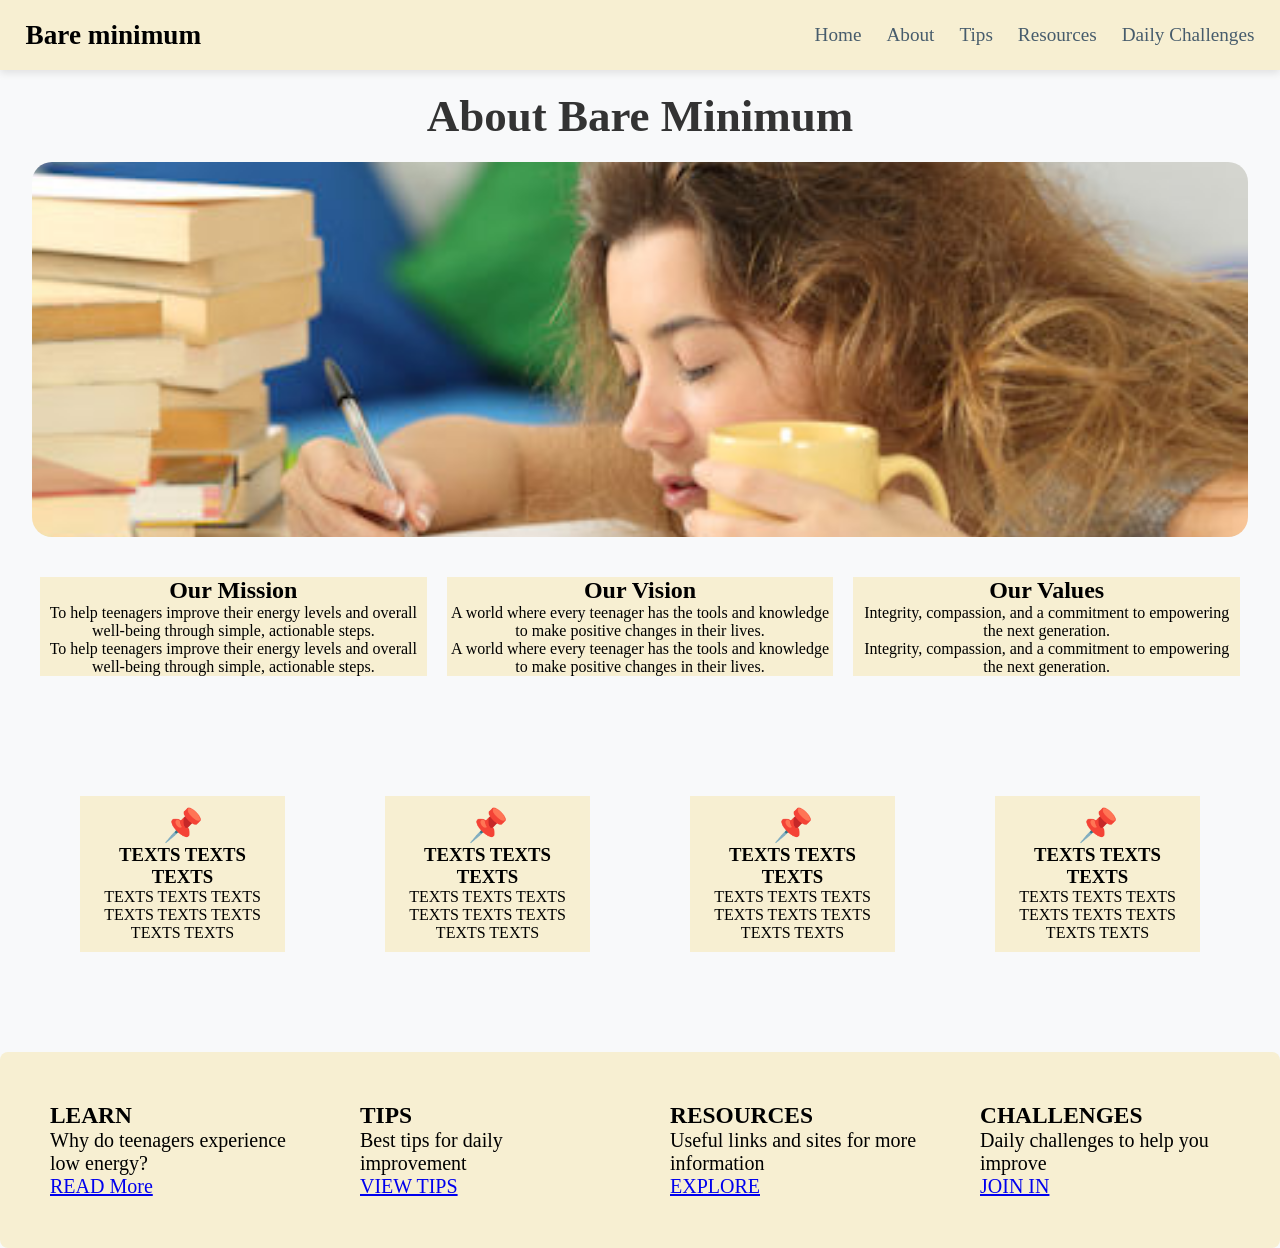
==== about.html @ 58ec4aa5 "added icons for little boxes" ====
<!DOCTYPE html>
<html lang="en">
<head>
    <meta charset="UTF-8">
    <meta name="viewport" content="width=device-width, initial-scale=1.0">
    <title>Bare minimum</title>

    <link rel="stylesheet" href="style.css">
</head>

<body>

  <!-- Navigation bar -->
<nav>

<ul>
        <h1> Bare minimum</h1>
    
        

        <li><a href="index.html">Home</a></li>
        <li><a href="about.html">About</a></li>
        <li><a href="tips.html">Tips</a></li>
        <li><a href="#">Resources</a></li>
        <li><a href="#">Daily Challenges</a></li>
    </ul>
</nav>

<!-- About content -->

<!-- About heading  -->

<div class="about-title">
    <h1>About Bare Minimum</h1>
</div>

<!-- Big image -->

<div class="about-image">
    <img src="images/is-your-teen-too-tired_201909052153521347.jpg" alt="About Bare Minimum">

</div>

<!-- Three information boxes -->

<div class="about-info">

    <div class="info-box">

        <h2>Our Mission</h2>
        <p>To help teenagers improve their energy levels and overall well-being through simple, actionable steps.</p>
        <p>To help teenagers improve their energy levels and overall well-being through simple, actionable steps.</p>
    </div>

    <div class="info-box">
        <h2>Our Vision</h2>
        <p>A world where every teenager has the tools and knowledge to make positive changes in their lives.</p>
        <p>A world where every teenager has the tools and knowledge to make positive changes in their lives.</p>
    </div>

    <div class="info-box">
        <h2>Our Values</h2>
        <p>Integrity, compassion, and a commitment to empowering the next generation.</p>
        <p>Integrity, compassion, and a commitment to empowering the next generation.</p>
    </div>

</div>

<!-- Four smaller boxes -->
 
<div class="about-features">

<div class="feature-box">

<h1>📌</h1>
<h3> TEXTS TEXTS TEXTS</h3>
<p>TEXTS TEXTS TEXTS TEXTS TEXTS TEXTS TEXTS TEXTS </p> 

</div>

<div class="feature-box">

<h1>📌</h1>
<h3> TEXTS TEXTS TEXTS</h3>
<p>TEXTS TEXTS TEXTS TEXTS TEXTS TEXTS TEXTS TEXTS </p>

</div>

<div class="feature-box">

<h1>📌</h1>
<h3> TEXTS TEXTS TEXTS</h3>
<p>TEXTS TEXTS TEXTS TEXTS TEXTS TEXTS TEXTS TEXTS </p>

</div>

<div class="feature-box">

<h1>📌</h1>
<h3> TEXTS TEXTS TEXTS</h3>
<p>TEXTS TEXTS TEXTS TEXTS TEXTS TEXTS TEXTS TEXTS </p>

</div>

</div>


<!-- Footer -->

 <footer>
    <div class="footer">

        <div> 
        <h3> LEARN </h3>
        <p> Why do teenagers experience low energy?</p>
        <A HREF="about.html">READ More</A>
        </div>
         
        <div> 
        <h3> TIPS </h3>
        <p> Best tips for daily improvement</p>
        <A HREF="tips.html">VIEW TIPS</A>
        </div>

        <div> 
        <h3> RESOURCES </h3>
        <p> Useful links and sites for more information </p>
        <A HREF="#">EXPLORE</A>
        </div>

        <div> 
        <h3>CHALLENGES </h3>
        <p> Daily challenges to help you improve</p>
        <A HREF="#">JOIN IN</A>
        </div>

    </div>

</footer>

</body>
---- style.css ----
/* Reset */
*{
    margin: 0;
    padding: 0;
    box-sizing: border-box;
}

/* Body */
body{
    font-family: "Times New Roman", Times, serif;
    background-color: #F8F9FA;
}

/* Navigation Bar */
nav{
    background-color: #f7efd2 ;
    padding: 0 2%;
    box-shadow: 0 3px 8px rgba(0,0,0,0.1);
}

/* Navigation List */
nav ul{
    display: flex;
    align-items: center;
    list-style: none;
    height: 70px;
    margin: 0;
    padding 0;
}


/* Logo */
nav h1 {
    margin-right: auto;
    font-size: 1.7rem;
}

/* Links */
nav li {
    margin-left: 25px;
}


nav a{
    text-decoration: none;
    color: #475c6c;
    font-size: 1.2rem;
    font-weight: 500;
}

/* Hover Effect */
nav a:hover{
    background-color: rgb(255, 255, 255);
    color: #484e0f;
}

/* Interactable Design */
@media(max-width:768px){

    nav ul{
        flex-direction: column;
        height: auto;
        align-items: flex-start;
        padding: 20px 0;
    }

    nav li{
        width: 100%;
        margin: 8px 0;
    }

    nav li:first-child{
        margin-bottom: 15px;
    }

    nav a{
        display: block;
        width: 100%;
        padding: 12px 20px;
    }
}

/* MAIN CONTAINER */
.container {
    display: flex;
    gap: 10px;
    width: 90%;
}

/* LEFT SIDE */
.main-content {
    width: 70%;
    display: flex;
    flex-direction: column;
    gap: 10px;
}

/* BOX 1 AND BOX 2 */
.box1,
.box2 {
    display: flex;
    justify-content: flex-start;
    align-items: center;
    margin-bottom: 110px;
    padding: 30px;
    border-radius: 20px;
}

/* BOX 1 */
.box1 {
    background-color: #fff8eb;
}

/* BOX 2 */
.box2 {
    background-color: #fff8eb;
}

/* TEXT INSIDE BOXES */
.box1 .text,
.box2 .text {
    width: 50%;
    font-size: 25px;
}

/* IMAGES */
.box1 img,
.box2 img {
    width: 37%;
    height: 250px;
    object-fit: cover;
    border-radius: 15px;
}

/* SIDEBAR */
.sidebar {
    width: 30%;
}

/* SIDEBAR BOXES */
.sidebox {
    padding: 30px;
    margin-bottom: 90px;
    border-radius: 20px;
    background-color: #e8e8ed;
}

/* SIDEBAR TEXT */
.sidebox h3 {
    font-size: 32px;
}

.sidebox p {
    font-size: 20px;
}


/* FOOTER */
.footer {
    display: flex;
    width: 100%;
    margin-top: 20px;
    padding: 20px;
    background-color: #f7efd2;
    border-radius: 8px;
    font-size: 20px;
}

.footer div {
    width: 25%;
    padding: 30px;
}

/* ABOUT PAGE */

/* ABOUT PAGE HEADING */

.about-title {
    font-weight: bold;
    text-align: center;
    padding: 20px;
}

.about-title h1 {
    font-size: 45px;
    color: #333;
}


/* ABOUT IMAGE */
.about-image {
    display: flex;
    justify-content: center;
    align-items: center;
}


.about-image img {
    width: 95%;
    display: flex;
    justify-content: flex-start;
    align-items: center;
    height: 375px;
    object-fit: cover;
    border-radius: 20px;  
}


/* ABOUT THREE BOXES */
.about-info {
    display: flex;
    justify-content: space-between;
    padding: 40px;
    gap: 20px;
}

.info-box {
    width: 33%;
    height: 350px
    padding: 20px;
    background-color: #f7efd2;
    text-align: center;

}

/* ABOUT FOUR BOXES */

.about-features {
    display: flex;
    justify-content: space-between;
    padding: 80px;
    gap: 100px;
}

.feature-box {
    width: 25%;
    padding: 10px;
    background-color: #f7efd2;
    text-align: center;
}
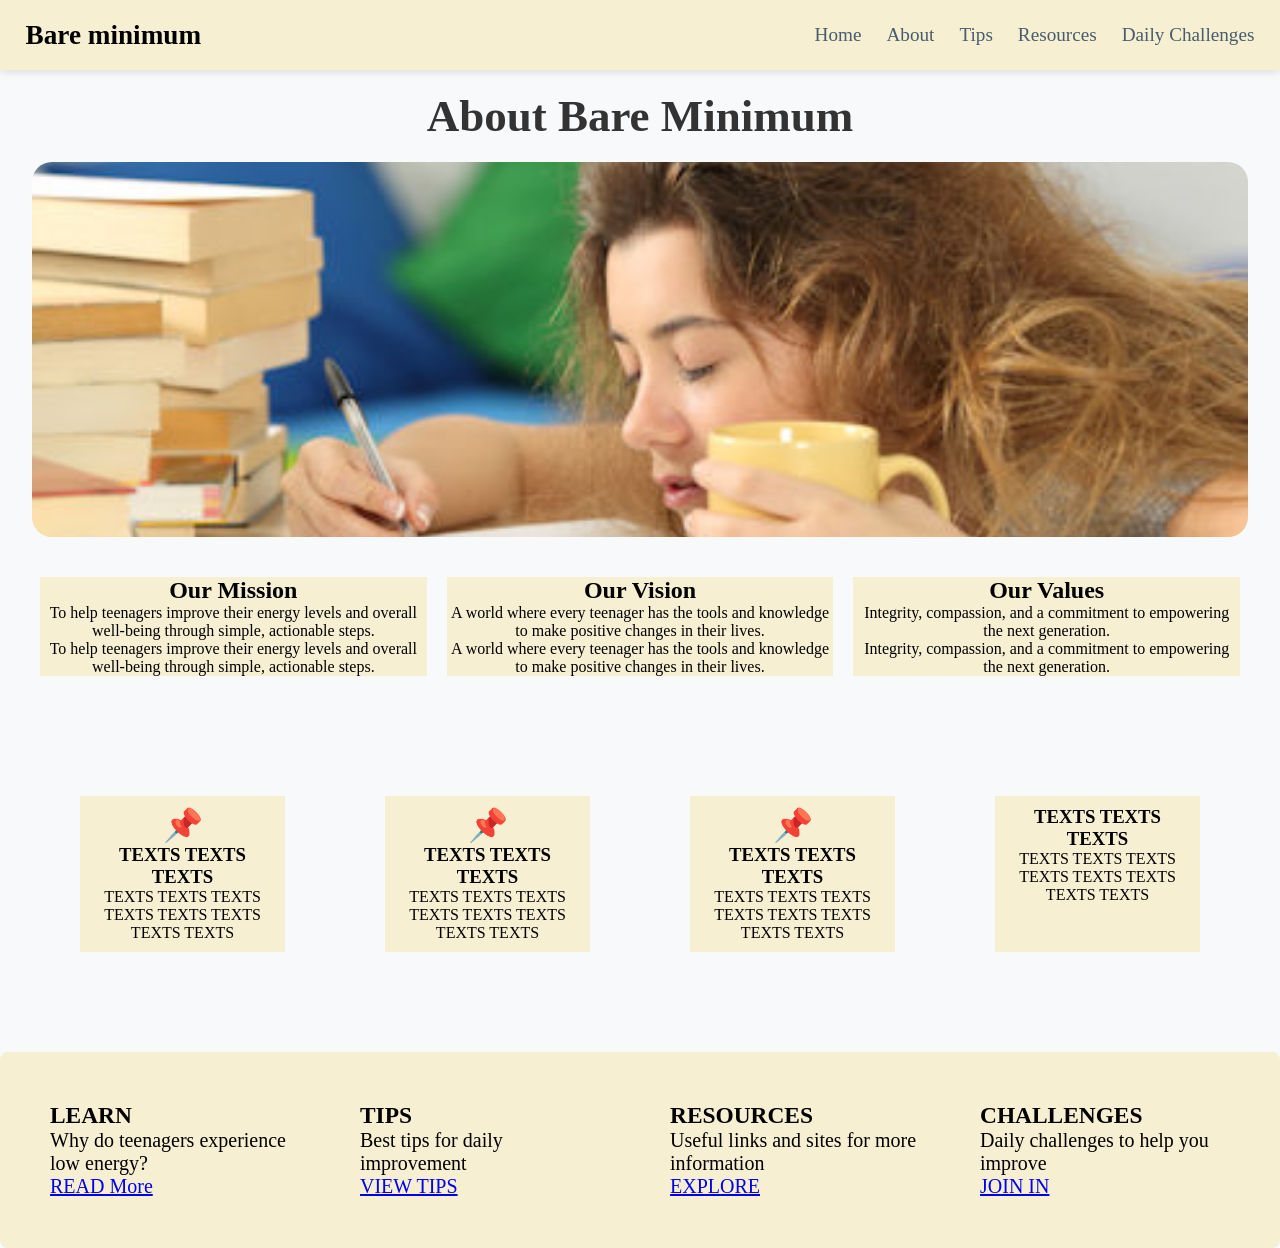
==== commit 4b9a619a: "added line" ====
--- a/about.html
+++ b/about.html
@@ -96,7 +96,7 @@
 
 <div class="feature-box">
 
-<h1>📌</h1>
+    
 <h3> TEXTS TEXTS TEXTS</h3>
 <p>TEXTS TEXTS TEXTS TEXTS TEXTS TEXTS TEXTS TEXTS </p>
 
--- a/style.css
+++ b/style.css
@@ -111,9 +111,33 @@
     background-color: #fff8eb;
 }
 
+/* LEARN MORE BUTTON */
+.learn-more {
+    display: inline-block;
+    padding: 10px 20px;
+    background-color: #eed7a1 ;
+    color: #000000;
+    text-decoration: underline;
+    border-radius: 5px;
+    margin-top: 10px;
+    font-size: 25px;
+}
+
 /* BOX 2 */
 .box2 {
     background-color: #fff8eb;
+}
+
+/* MORE BUTTON */
+.More-button {
+    display: inline-block;
+    padding: 10px 20px;
+    background-color: #eed7a1 ;
+    color: #000000;
+    text-decoration: underline;
+    border-radius: 5px;
+    margin-top: 10px;
+    font-size: 25px;
 }
 
 /* TEXT INSIDE BOXES */
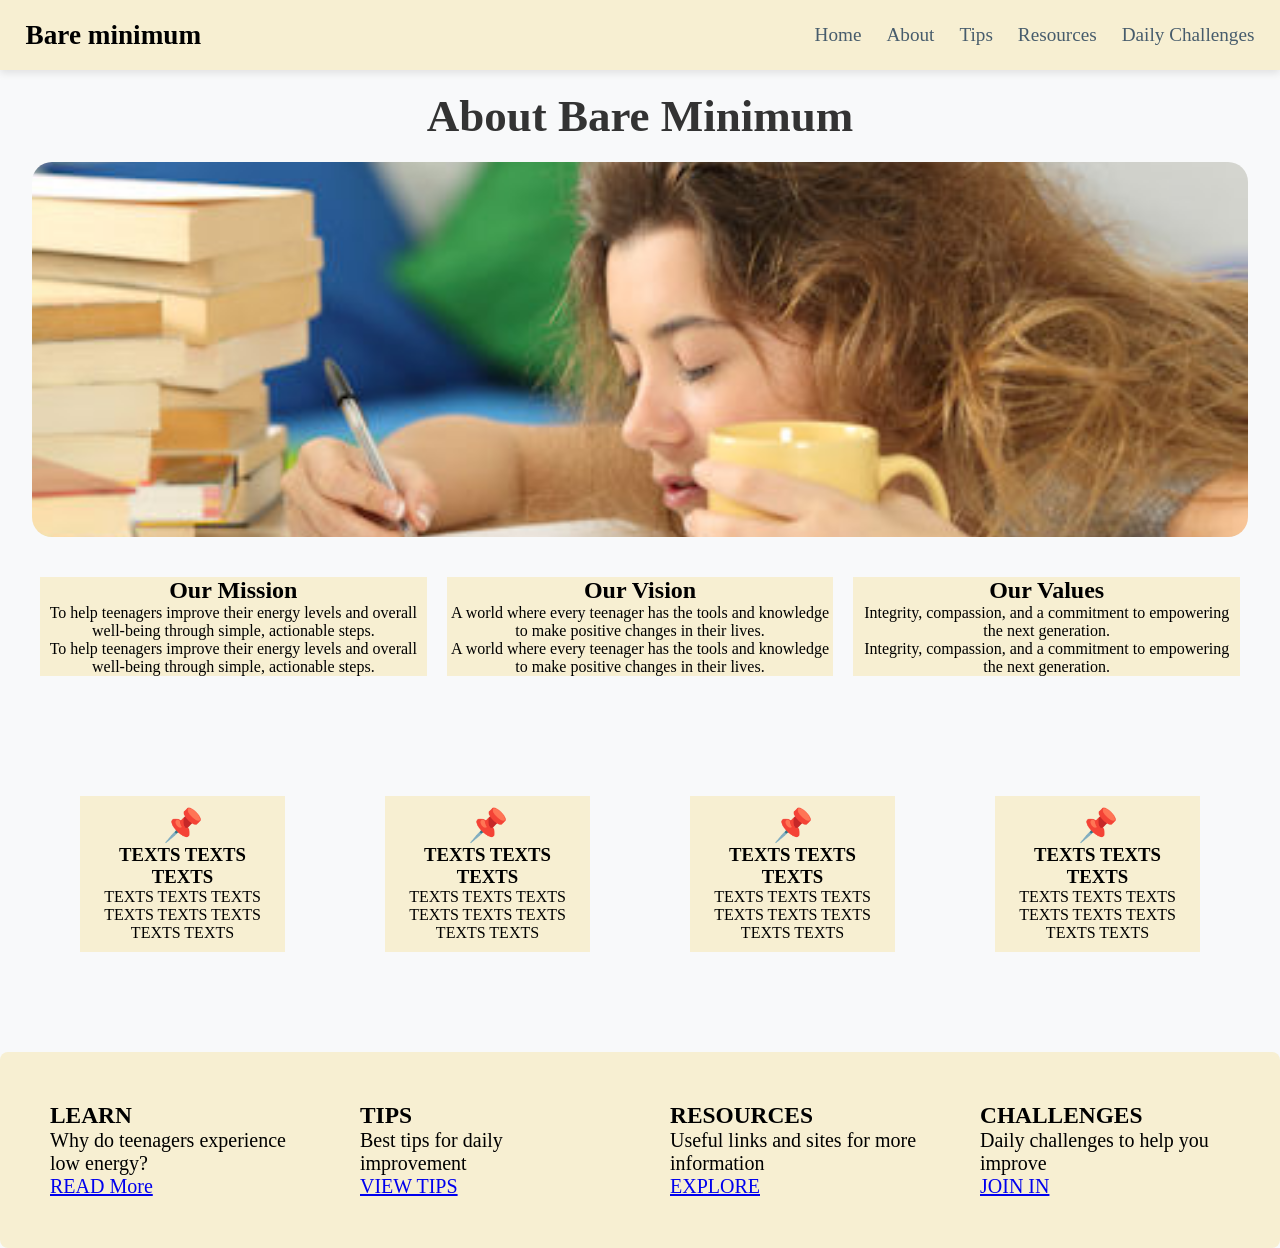
==== commit 34a5e866: "added icon" ====
--- a/about.html
+++ b/about.html
@@ -96,7 +96,7 @@
 
 <div class="feature-box">
 
-    
+<h1>📌</h1>
 <h3> TEXTS TEXTS TEXTS</h3>
 <p>TEXTS TEXTS TEXTS TEXTS TEXTS TEXTS TEXTS TEXTS </p>
 
--- a/style.css
+++ b/style.css
@@ -261,5 +261,4 @@
     padding: 10px;
     background-color: #f7efd2;
     text-align: center;
-}
-
+}
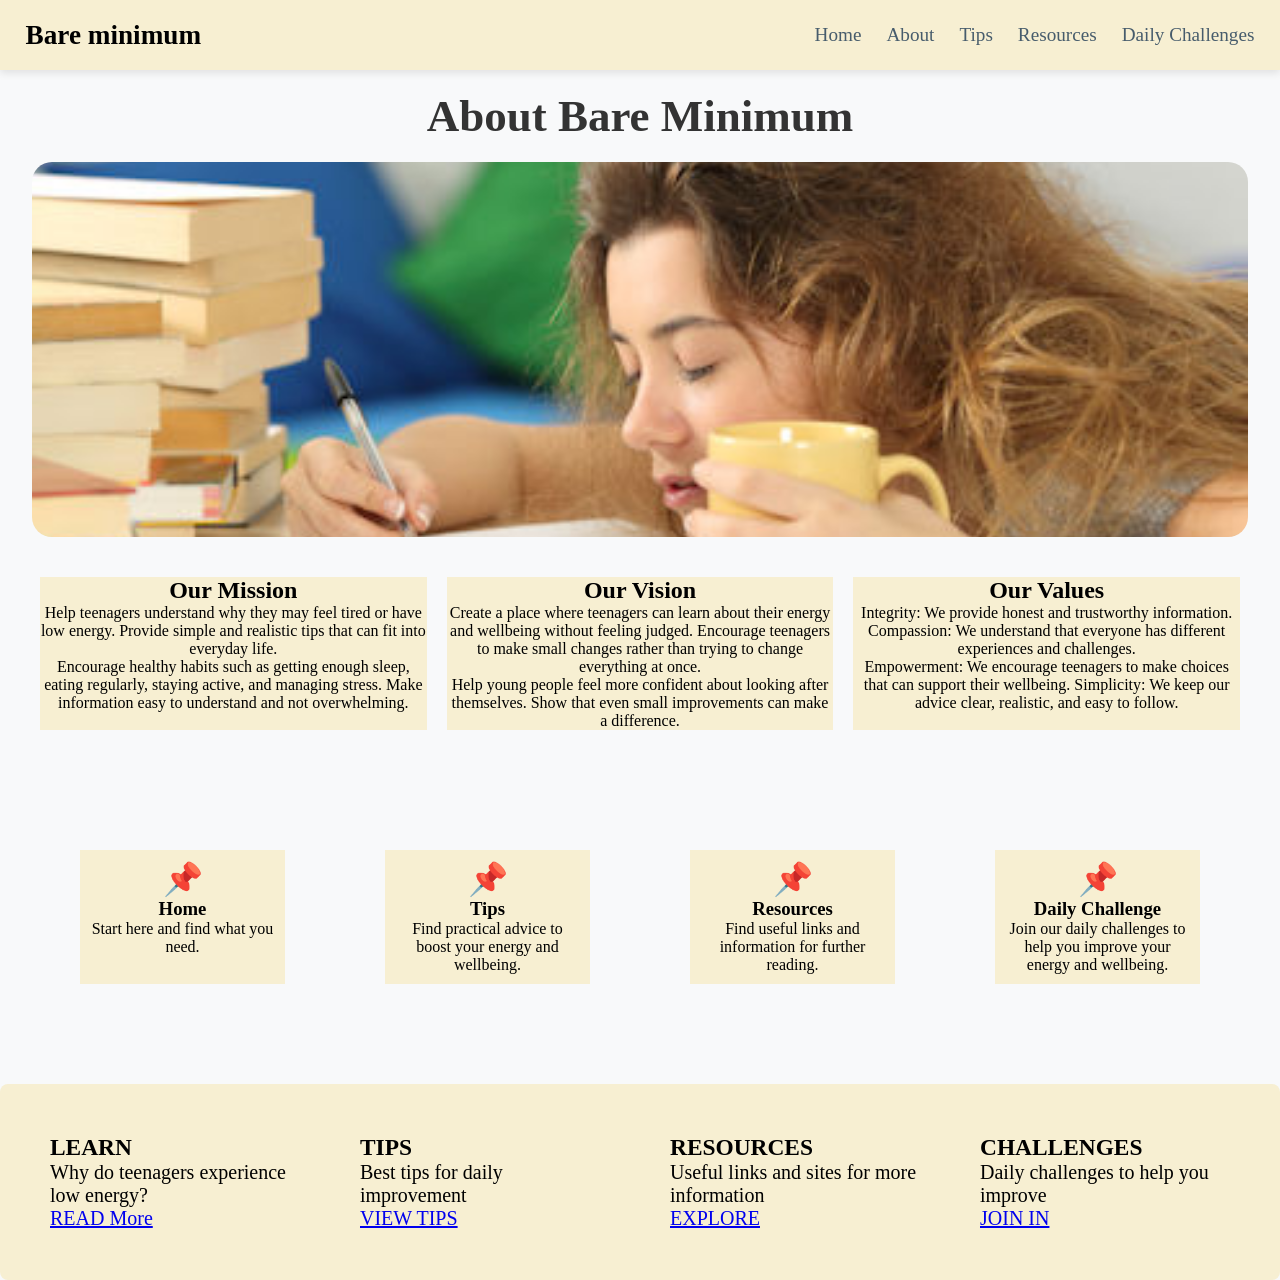
==== commit 2ffab180: "added actual info" ====
--- a/about.html
+++ b/about.html
@@ -48,20 +48,27 @@
     <div class="info-box">
 
         <h2>Our Mission</h2>
-        <p>To help teenagers improve their energy levels and overall well-being through simple, actionable steps.</p>
-        <p>To help teenagers improve their energy levels and overall well-being through simple, actionable steps.</p>
+        <p>Help teenagers understand why they may feel tired or have low energy.
+            Provide simple and realistic tips that can fit into everyday life.
+        </p>
+        <p>Encourage healthy habits such as getting enough sleep, eating regularly, staying active, and managing stress.
+            Make information easy to understand and not overwhelming.</p>
     </div>
 
     <div class="info-box">
         <h2>Our Vision</h2>
-        <p>A world where every teenager has the tools and knowledge to make positive changes in their lives.</p>
-        <p>A world where every teenager has the tools and knowledge to make positive changes in their lives.</p>
+        <p>Create a place where teenagers can learn about their energy and wellbeing without feeling judged.
+        Encourage teenagers to make small changes rather than trying to change everything at once.</p>
+        <p>Help young people feel more confident about looking after themselves.
+        Show that even small improvements can make a difference.</p>
     </div>
 
     <div class="info-box">
         <h2>Our Values</h2>
-        <p>Integrity, compassion, and a commitment to empowering the next generation.</p>
-        <p>Integrity, compassion, and a commitment to empowering the next generation.</p>
+        <p>Integrity: We provide honest and trustworthy information.
+        Compassion: We understand that everyone has different experiences and challenges.</p>
+        <p>Empowerment: We encourage teenagers to make choices that can support their wellbeing.
+        Simplicity: We keep our advice clear, realistic, and easy to follow.</p>
     </div>
 
 </div>
@@ -73,32 +80,32 @@
 <div class="feature-box">
 
 <h1>📌</h1>
-<h3> TEXTS TEXTS TEXTS</h3>
-<p>TEXTS TEXTS TEXTS TEXTS TEXTS TEXTS TEXTS TEXTS </p> 
+<h3> Home</h3>
+<p>Start here and find what you need.</p> 
 
 </div>
 
 <div class="feature-box">
 
 <h1>📌</h1>
-<h3> TEXTS TEXTS TEXTS</h3>
-<p>TEXTS TEXTS TEXTS TEXTS TEXTS TEXTS TEXTS TEXTS </p>
+<h3> Tips</h3>
+<p>Find practical advice to boost your energy and wellbeing.</p>
 
 </div>
 
 <div class="feature-box">
 
 <h1>📌</h1>
-<h3> TEXTS TEXTS TEXTS</h3>
-<p>TEXTS TEXTS TEXTS TEXTS TEXTS TEXTS TEXTS TEXTS </p>
+<h3> Resources</h3>
+<p>Find useful links and information for further reading.</p>
 
 </div>
 
 <div class="feature-box">
 
 <h1>📌</h1>
-<h3> TEXTS TEXTS TEXTS</h3>
-<p>TEXTS TEXTS TEXTS TEXTS TEXTS TEXTS TEXTS TEXTS </p>
+<h3> Daily Challenge</h3>
+<p>Join our daily challenges to help you improve your energy and wellbeing.</p>
 
 </div>
 
--- a/style.css
+++ b/style.css
@@ -261,4 +261,125 @@
     padding: 10px;
     background-color: #f7efd2;
     text-align: center;
+}
+
+
+/* TIPS TITLE */
+.tips-title {
+    text-align: center;
+    padding: 20px;
+    margin: 40px;
+}
+
+/* TIPS BOX */
+
+.tips-intro {
+    display: flex;
+    justify-content: space-between;
+    align-items: center;
+    background-color: #f7efd2;
+    padding: 20px;
+    margin: 40px;
+    border-radius: 8px;
+}
+
+.tips-text {
+    width: 55%;
+}
+
+.tips-text h2 {
+    margin-bottom: 15px;
+}
+
+.tips-text{
+    font-size: 18px;
+    line-height: 1.5;
+    margin-bottom: 20px;
+}
+
+/* Tips Learn more button */
+
+.tips-learn-more {
+    display: inline-block;
+    padding: 10px 20px;
+    background-color: #eed7a1;
+    color: #000000;
+    text-decoration: underline;
+    border-radius: 5px;
+    margin-top: 10px;
+    font-size: 25px;
+}
+
+/* IMAGE */
+
+.tips-image {
+    width: 30%;
+}
+
+.tips-image img {
+    width: 100%;
+    height: 250px;
+    object-fit: cover;
+    border-radius: 8px;
+}
+
+.tips-boxes {
+    display: grid;
+    grid-template-columns: 1fr 1fr;
+    gap: 20px;
+    margin: 20px;
+}
+
+.tip-box {
+    background-color: #f7efd2;
+    padding: 20px;
+    border-radius: 8px;
+}
+
+.tip-box h2 {
+    margin-bottom: 15px;
+}
+
+.tip-box p {
+    font-size: 18px;
+    line-height: 1.5;
+}
+
+/* Myth vs. Fact */
+
+.myth-fact {
+    text-align: center;
+    background-color: #f7efd2;
+    padding: 40px;
+    margin: 20px;
+    border-radius: 8px;
+}
+
+.myth-fact h1 {
+    margin-bottom: 30px;
+}
+
+.myth {
+    display: inline-block;
+    text-align: left;
+    padding: 20px;
+    width: 40%;
+}
+.fact {
+    display: inline-block;
+    text-align: left;
+    padding: 20px;
+    width: 40%;
+}
+
+.myth-icon,
+.fact-icon {
+    font-size: 35px;
+    margin-right: 15px;
+    float: left;
+}
+
+.myth-fact p {
+    margin-top: 15x;
+    line-height: 1.5;
 }
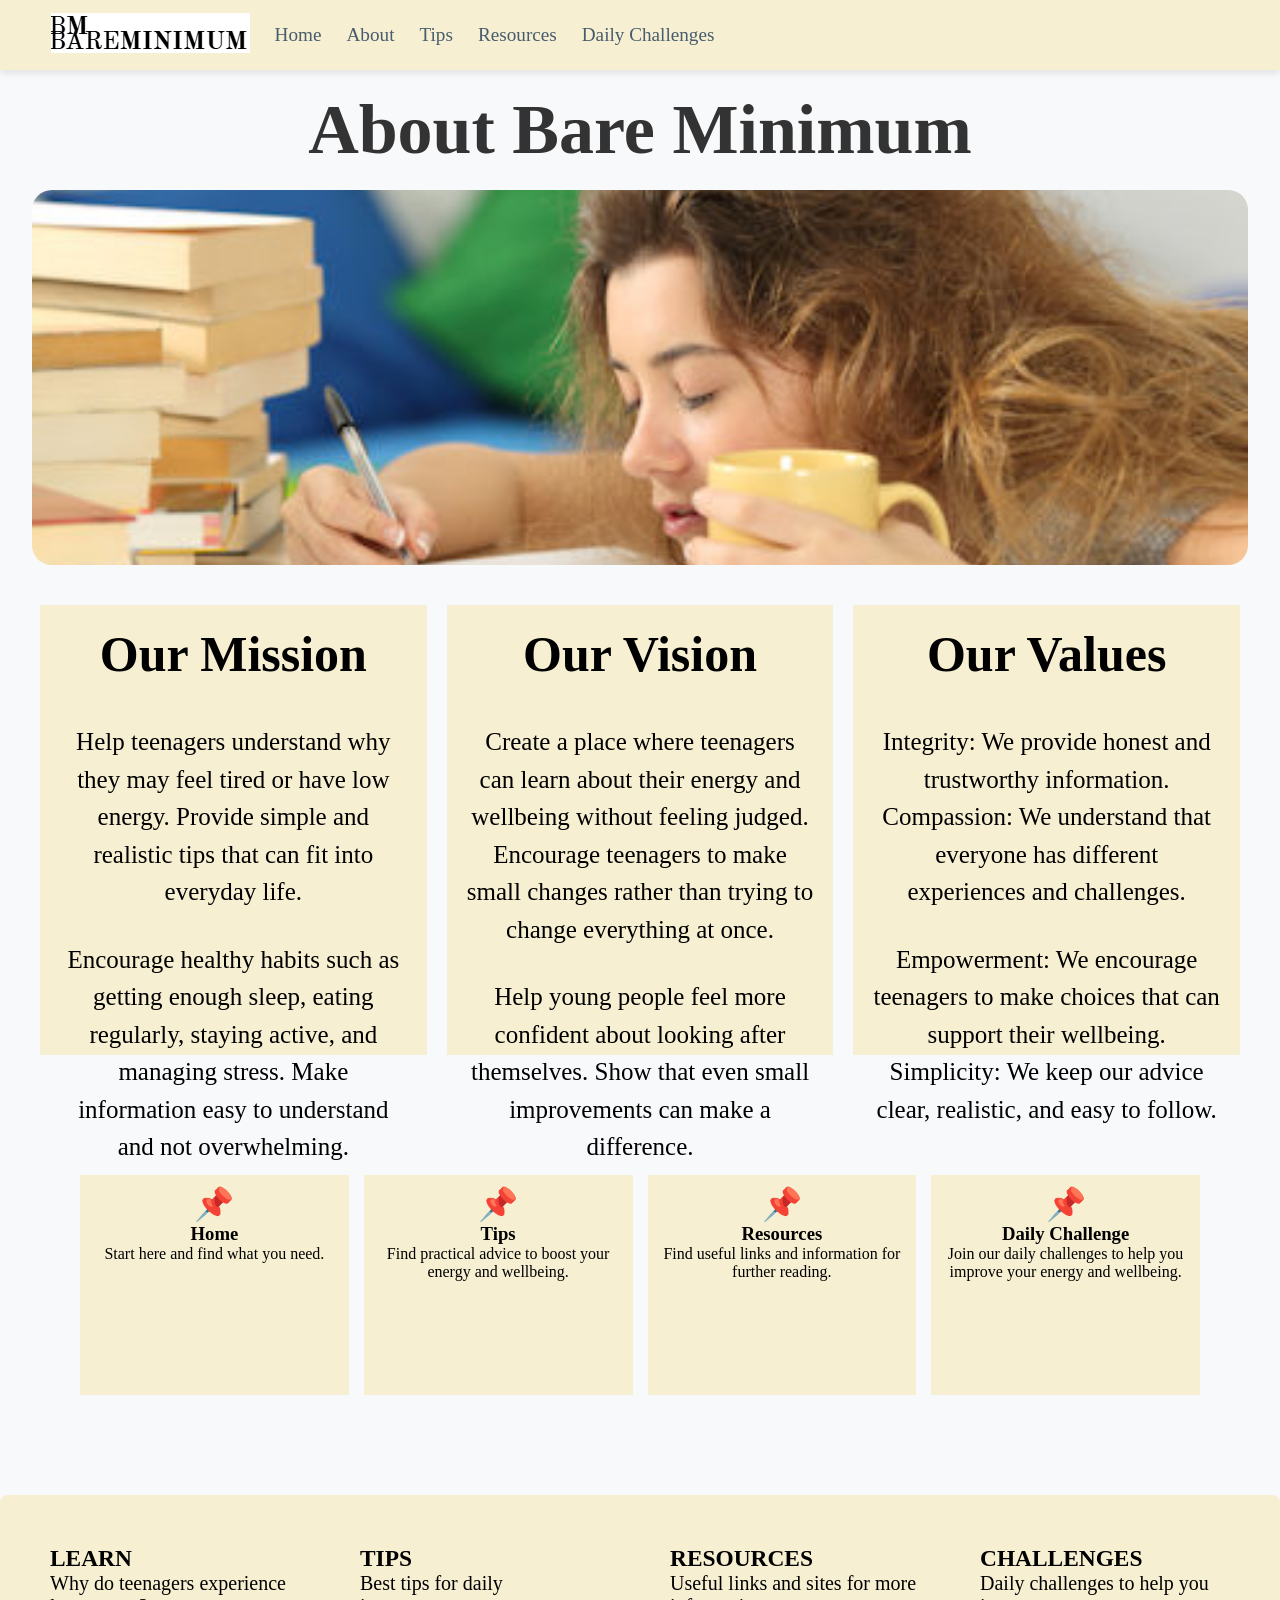
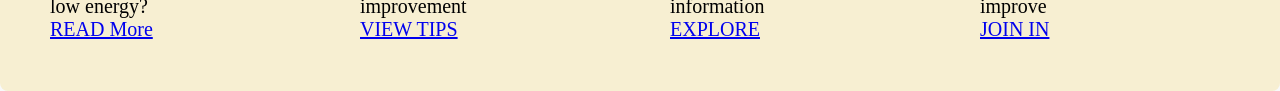
==== commit fc438dd9: "added logo html" ====
--- a/about.html
+++ b/about.html
@@ -14,7 +14,11 @@
 <nav>
 
 <ul>
-        <h1> Bare minimum</h1>
+         <li class="logo-link">
+    <a href="index.html">
+        <img src="images/logo.png" alt="Bare Minimum Logo" class="logo">
+    </a>
+</li>
     
         
 
@@ -47,28 +51,41 @@
 
     <div class="info-box">
 
+        <div class="info-heading">
         <h2>Our Mission</h2>
+    </div>
+    <div class="info-paragraph">
         <p>Help teenagers understand why they may feel tired or have low energy.
             Provide simple and realistic tips that can fit into everyday life.
         </p>
+
         <p>Encourage healthy habits such as getting enough sleep, eating regularly, staying active, and managing stress.
             Make information easy to understand and not overwhelming.</p>
-    </div>
+        </div>
+        </div>
 
     <div class="info-box">
+<div class="info-heading">
         <h2>Our Vision</h2>
+</div>
+<div class="info-paragraph">
         <p>Create a place where teenagers can learn about their energy and wellbeing without feeling judged.
         Encourage teenagers to make small changes rather than trying to change everything at once.</p>
         <p>Help young people feel more confident about looking after themselves.
         Show that even small improvements can make a difference.</p>
     </div>
+    </div>
 
     <div class="info-box">
+        <div class="info-heading">
         <h2>Our Values</h2>
+</div>
+<div class="info-paragraph">
         <p>Integrity: We provide honest and trustworthy information.
         Compassion: We understand that everyone has different experiences and challenges.</p>
         <p>Empowerment: We encourage teenagers to make choices that can support their wellbeing.
         Simplicity: We keep our advice clear, realistic, and easy to follow.</p>
+   </div>
     </div>
 
 </div>
--- a/style.css
+++ b/style.css
@@ -206,7 +206,7 @@
 }
 
 .about-title h1 {
-    font-size: 45px;
+    font-size: 70px;
     color: #333;
 }
 
@@ -240,11 +240,33 @@
 
 .info-box {
     width: 33%;
-    height: 350px
-    padding: 20px;
-    background-color: #f7efd2;
-    text-align: center;
-
+    height: 450px;
+    padding: 20px;
+    background-color: #f7efd2;
+    text-align: center;
+
+}
+
+.info-box h2 {
+    margin-bottom: 40px;
+    font-size: 50px;
+}
+
+.info-box p {
+    margin-bottom: 30px;
+    line-height: 1.5;
+    font-size: 25px;
+}
+
+/* TIPS BOX HOVER */
+
+.tips-box {
+    transition: transform 0.3s ease, background-color 0.3s ease;
+}
+
+.tips-box:hover {
+    transform: scale(1.05);
+    background-color: #e6d9b8;
 }
 
 /* ABOUT FOUR BOXES */
@@ -253,7 +275,7 @@
     display: flex;
     justify-content: space-between;
     padding: 80px;
-    gap: 100px;
+    gap: 15px;
 }
 
 .feature-box {
@@ -261,6 +283,7 @@
     padding: 10px;
     background-color: #f7efd2;
     text-align: center;
+    height: 220px;
 }
 
 
@@ -269,6 +292,7 @@
     text-align: center;
     padding: 20px;
     margin: 40px;
+    font-size: 65px;
 }
 
 /* TIPS BOX */
@@ -278,22 +302,22 @@
     justify-content: space-between;
     align-items: center;
     background-color: #f7efd2;
-    padding: 20px;
+    padding: 30px;
     margin: 40px;
     border-radius: 8px;
 }
 
 .tips-text {
     width: 55%;
+    font-size: 18px;
+    line-height: 1.5;
 }
 
 .tips-text h2 {
     margin-bottom: 15px;
 }
 
-.tips-text{
-    font-size: 18px;
-    line-height: 1.5;
+.tips-text p {
     margin-bottom: 20px;
 }
 
@@ -323,24 +347,34 @@
     border-radius: 8px;
 }
 
+
+/* FOUR TIPS BOXES */
+
 .tips-boxes {
     display: grid;
     grid-template-columns: 1fr 1fr;
     gap: 20px;
-    margin: 20px;
-}
-
-.tip-box {
-    background-color: #f7efd2;
-    padding: 20px;
+    margin: 40px;
+}
+
+.tips-icon {
+    font-size: 45px;
+
+    margin-bottom: 15px;
+}
+
+.tips-box {
+    background-color: #f7efd2;
+    padding: 30px;
     border-radius: 8px;
-}
-
-.tip-box h2 {
+    text-align: center;
+}
+
+.tips-box h2 {
     margin-bottom: 15px;
 }
 
-.tip-box p {
+.tips-box p {
     font-size: 18px;
     line-height: 1.5;
 }
@@ -351,7 +385,7 @@
     text-align: center;
     background-color: #f7efd2;
     padding: 40px;
-    margin: 20px;
+    margin: 40px;
     border-radius: 8px;
 }
 
@@ -364,12 +398,16 @@
     text-align: left;
     padding: 20px;
     width: 40%;
+    font-size: 18px;
+    vertical-align: top;
 }
 .fact {
     display: inline-block;
     text-align: left;
     padding: 20px;
     width: 40%;
+    font-size: 18px;
+    vertical-align: top;
 }
 
 .myth-icon,
@@ -380,6 +418,6 @@
 }
 
 .myth-fact p {
-    margin-top: 15x;
+    margin-top: 15px;
     line-height: 1.5;
 }
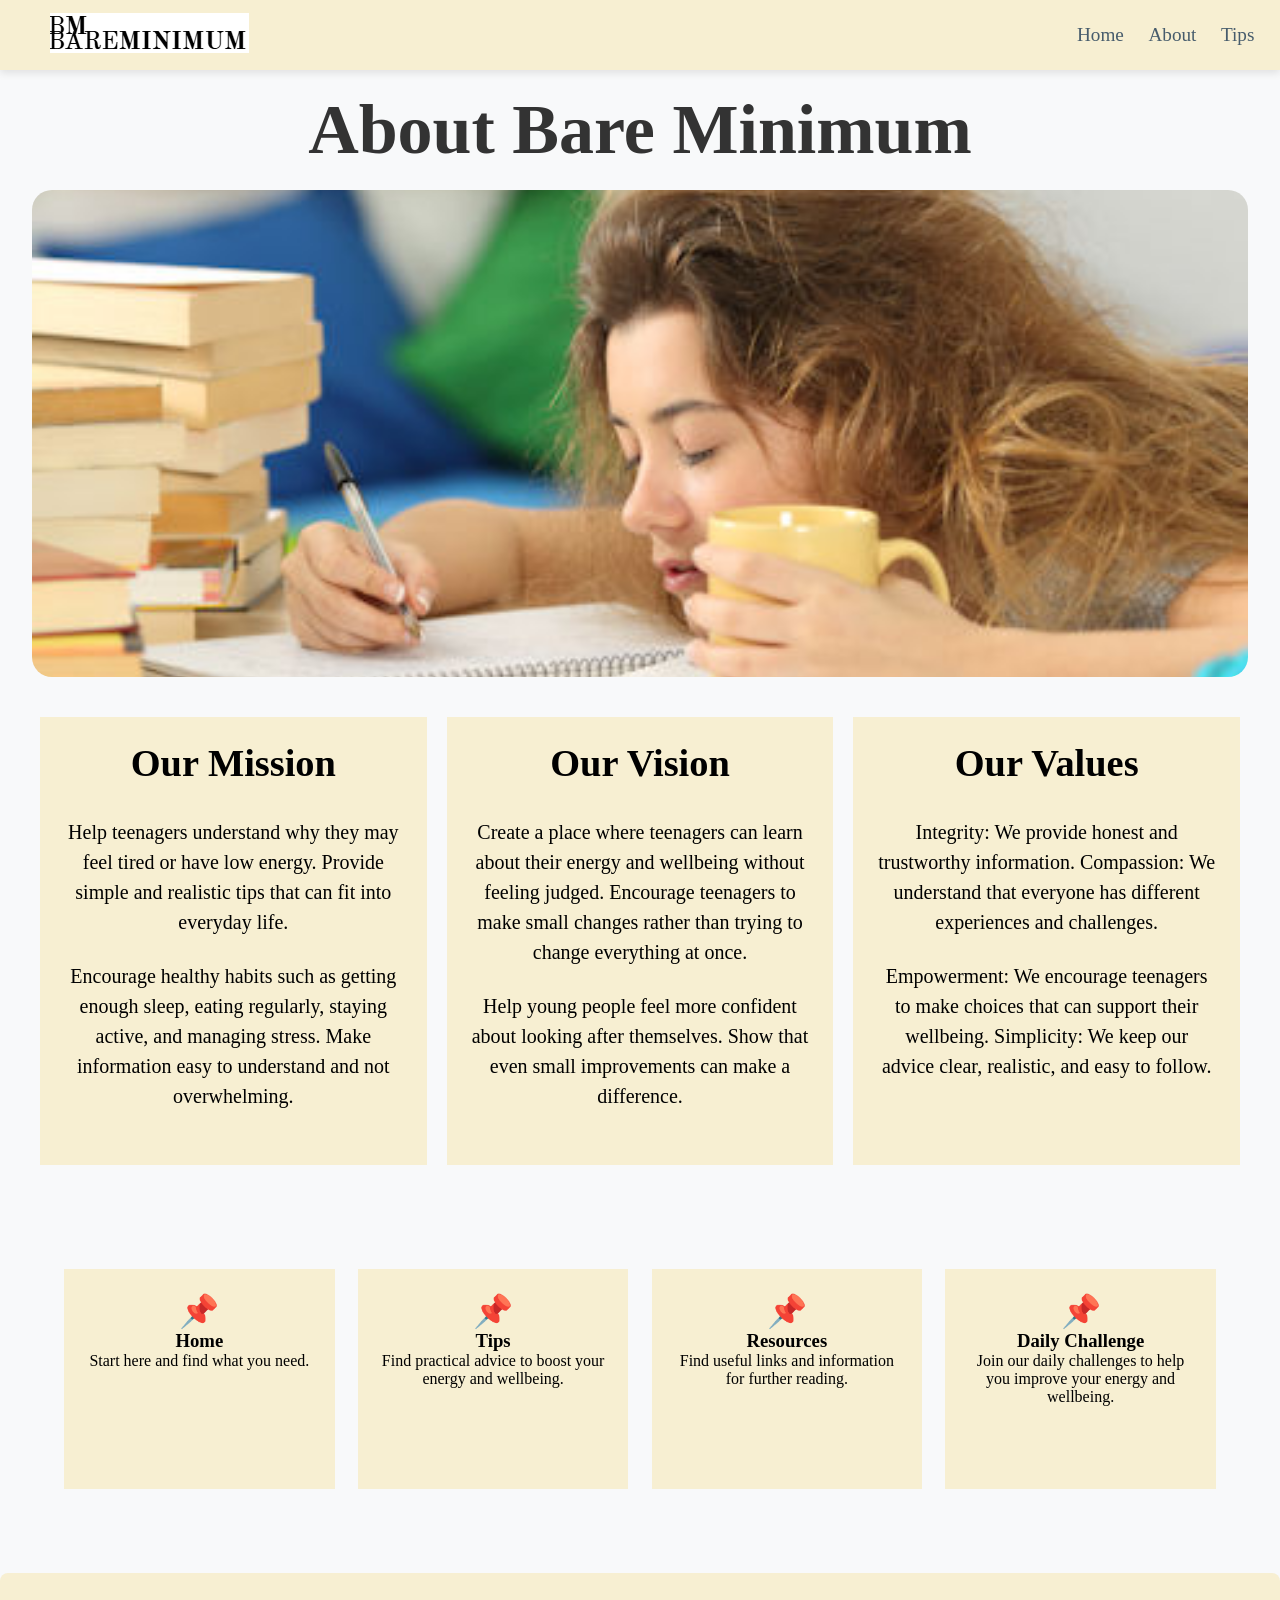
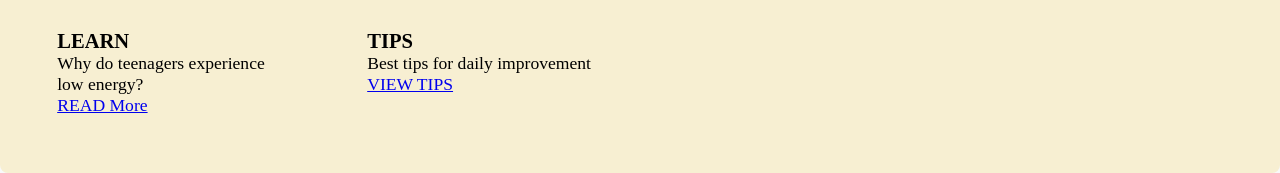
==== commit 164e315e: "Update website pages and styling" ====
--- a/about.html
+++ b/about.html
@@ -25,8 +25,7 @@
         <li><a href="index.html">Home</a></li>
         <li><a href="about.html">About</a></li>
         <li><a href="tips.html">Tips</a></li>
-        <li><a href="#">Resources</a></li>
-        <li><a href="#">Daily Challenges</a></li>
+
     </ul>
 </nav>
 
@@ -146,17 +145,7 @@
         <A HREF="tips.html">VIEW TIPS</A>
         </div>
 
-        <div> 
-        <h3> RESOURCES </h3>
-        <p> Useful links and sites for more information </p>
-        <A HREF="#">EXPLORE</A>
-        </div>
 
-        <div> 
-        <h3>CHALLENGES </h3>
-        <p> Daily challenges to help you improve</p>
-        <A HREF="#">JOIN IN</A>
-        </div>
 
     </div>
 
--- a/style.css
+++ b/style.css
@@ -13,9 +13,9 @@
 
 /* Navigation Bar */
 nav{
-    background-color: #f7efd2 ;
+    background-color: #f7efd2;
     padding: 0 2%;
-    box-shadow: 0 3px 8px rgba(0,0,0,0.1);
+    box-shadow: 0 0.2rem 0.5rem rgba(0, 0, 0, 0.1);
 }
 
 /* Navigation List */
@@ -23,21 +23,29 @@
     display: flex;
     align-items: center;
     list-style: none;
-    height: 70px;
+    min-height: 4.4rem;
     margin: 0;
-    padding 0;
+    padding: 0;
 }
 
 
 /* Logo */
-nav h1 {
+nav .logo-link {
     margin-right: auto;
-    font-size: 1.7rem;
+    display: flex;
+    align-items: center;
+}
+
+.logo-link img {
+    width: 100%;
+    max-width: 18.75rem;
+    height: auto;
+    object-fit: contain;
 }
 
 /* Links */
 nav li {
-    margin-left: 25px;
+    margin-left: 2%;
 }
 
 
@@ -64,6 +72,10 @@
         padding: 20px 0;
     }
 
+    nav ul a:first-child{
+        margin-right: auto;
+    }
+
     nav li{
         width: 100%;
         margin: 8px 0;
@@ -80,11 +92,14 @@
     }
 }
 
+
+
 /* MAIN CONTAINER */
 .container {
     display: flex;
-    gap: 10px;
+    gap: 1%;
     width: 90%;
+    margin: 0 auto;
 }
 
 /* LEFT SIDE */
@@ -92,7 +107,7 @@
     width: 70%;
     display: flex;
     flex-direction: column;
-    gap: 10px;
+    gap: 0.6rem;
 }
 
 /* BOX 1 AND BOX 2 */
@@ -101,9 +116,10 @@
     display: flex;
     justify-content: flex-start;
     align-items: center;
-    margin-bottom: 110px;
-    padding: 30px;
-    border-radius: 20px;
+    gap: 3%;
+    margin-bottom: 7%;
+    padding: 3%;
+    border-radius: 1.25rem;
 }
 
 /* BOX 1 */
@@ -114,13 +130,13 @@
 /* LEARN MORE BUTTON */
 .learn-more {
     display: inline-block;
-    padding: 10px 20px;
-    background-color: #eed7a1 ;
+    padding: 0.6rem 1.25rem;
+    background-color: #eed7a1;
     color: #000000;
     text-decoration: underline;
-    border-radius: 5px;
-    margin-top: 10px;
-    font-size: 25px;
+    border-radius: 0.3rem;
+    margin-top: 0.6rem;
+    font-size: 1.4rem;
 }
 
 /* BOX 2 */
@@ -131,29 +147,30 @@
 /* MORE BUTTON */
 .More-button {
     display: inline-block;
-    padding: 10px 20px;
-    background-color: #eed7a1 ;
+    padding: 0.6rem 1.25rem;
+    background-color: #eed7a1;
     color: #000000;
     text-decoration: underline;
-    border-radius: 5px;
-    margin-top: 10px;
-    font-size: 25px;
+    border-radius: 0.3rem;
+    margin-top: 0.6rem;
+    font-size: 1.4rem;
 }
 
 /* TEXT INSIDE BOXES */
 .box1 .text,
 .box2 .text {
     width: 50%;
-    font-size: 25px;
+    font-size: 1.4rem;
 }
 
 /* IMAGES */
 .box1 img,
 .box2 img {
     width: 37%;
-    height: 250px;
+    height: auto;
+    aspect-ratio: 1.5 / 1;
     object-fit: cover;
-    border-radius: 15px;
+    border-radius: 0.9rem;
 }
 
 /* SIDEBAR */
@@ -163,19 +180,19 @@
 
 /* SIDEBAR BOXES */
 .sidebox {
-    padding: 30px;
-    margin-bottom: 90px;
-    border-radius: 20px;
+    padding: 3%;
+    margin-bottom: 15%;
+    border-radius: 1.25rem;
     background-color: #e8e8ed;
 }
 
 /* SIDEBAR TEXT */
 .sidebox h3 {
-    font-size: 32px;
+    font-size: 2rem;
 }
 
 .sidebox p {
-    font-size: 20px;
+    font-size: 1.25rem;
 }
 
 
@@ -183,16 +200,16 @@
 .footer {
     display: flex;
     width: 100%;
-    margin-top: 20px;
-    padding: 20px;
-    background-color: #f7efd2;
-    border-radius: 8px;
-    font-size: 20px;
+    margin-top: 1.25rem;
+    padding: 1.25rem;
+    background-color: #f7efd2;
+    border-radius: 0.5rem;
+    font-size: 1.1rem;
 }
 
 .footer div {
     width: 25%;
-    padding: 30px;
+    padding: 3%;
 }
 
 /* ABOUT PAGE */
@@ -202,11 +219,11 @@
 .about-title {
     font-weight: bold;
     text-align: center;
-    padding: 20px;
+    padding: 1.25rem;
 }
 
 .about-title h1 {
-    font-size: 70px;
+    font-size: 4.375rem;
     color: #333;
 }
 
@@ -221,12 +238,10 @@
 
 .about-image img {
     width: 95%;
-    display: flex;
-    justify-content: flex-start;
-    align-items: center;
-    height: 375px;
+    height: auto;
+    aspect-ratio: 2.5 / 1;
     object-fit: cover;
-    border-radius: 20px;  
+    border-radius: 1.25rem;
 }
 
 
@@ -234,28 +249,27 @@
 .about-info {
     display: flex;
     justify-content: space-between;
-    padding: 40px;
-    gap: 20px;
+    padding: 2.5rem;
+    gap: 1.25rem;
 }
 
 .info-box {
     width: 33%;
-    height: 450px;
-    padding: 20px;
+    min-height: 28rem;
+    padding: 2%;
     background-color: #f7efd2;
     text-align: center;
-
 }
 
 .info-box h2 {
-    margin-bottom: 40px;
-    font-size: 50px;
+    margin-bottom: 2rem;
+    font-size: clamp(1.8rem, 3vw, 3.1rem);
 }
 
 .info-box p {
-    margin-bottom: 30px;
+    margin-bottom: 1.5rem;
     line-height: 1.5;
-    font-size: 25px;
+    font-size: 1.25rem;
 }
 
 /* TIPS BOX HOVER */
@@ -274,25 +288,25 @@
 .about-features {
     display: flex;
     justify-content: space-between;
-    padding: 80px;
-    gap: 15px;
+    padding: 5%;
+    gap: 2%;
 }
 
 .feature-box {
     width: 25%;
-    padding: 10px;
+    padding: 2%;
     background-color: #f7efd2;
     text-align: center;
-    height: 220px;
+    min-height: 13.75rem;
 }
 
 
 /* TIPS TITLE */
 .tips-title {
     text-align: center;
-    padding: 20px;
-    margin: 40px;
-    font-size: 65px;
+    padding: 1.25rem;
+    margin: 2%;
+    font-size: clamp(2.5rem, 5vw, 4rem);
 }
 
 /* TIPS BOX */
@@ -301,37 +315,38 @@
     display: flex;
     justify-content: space-between;
     align-items: center;
-    background-color: #f7efd2;
-    padding: 30px;
-    margin: 40px;
-    border-radius: 8px;
+    gap: 4%;
+    background-color: #f7efd2;
+    padding: 3%;
+    margin: 2%;
+    border-radius: 0.5rem;
 }
 
 .tips-text {
     width: 55%;
-    font-size: 18px;
+    font-size: 1.1rem;
     line-height: 1.5;
 }
 
 .tips-text h2 {
-    margin-bottom: 15px;
+    margin-bottom: 1rem;
 }
 
 .tips-text p {
-    margin-bottom: 20px;
+    margin-bottom: 1.25rem;
 }
 
 /* Tips Learn more button */
 
 .tips-learn-more {
     display: inline-block;
-    padding: 10px 20px;
+    padding: 0.6rem 1.25rem;
     background-color: #eed7a1;
     color: #000000;
     text-decoration: underline;
-    border-radius: 5px;
-    margin-top: 10px;
-    font-size: 25px;
+    border-radius: 0.3rem;
+    margin-top: 0.6rem;
+    font-size: 1.4rem;
 }
 
 /* IMAGE */
@@ -342,9 +357,10 @@
 
 .tips-image img {
     width: 100%;
-    height: 250px;
+    height: auto;
+    aspect-ratio: 1.5 / 1;
     object-fit: cover;
-    border-radius: 8px;
+    border-radius: 0.5rem;
 }
 
 
@@ -353,29 +369,28 @@
 .tips-boxes {
     display: grid;
     grid-template-columns: 1fr 1fr;
-    gap: 20px;
-    margin: 40px;
+    gap: 2%;
+    margin: 2%;
 }
 
 .tips-icon {
-    font-size: 45px;
-
-    margin-bottom: 15px;
+    font-size: 2.8rem;
+    margin-bottom: 1rem;
 }
 
 .tips-box {
     background-color: #f7efd2;
-    padding: 30px;
-    border-radius: 8px;
+    padding: 3%;
+    border-radius: 0.5rem;
     text-align: center;
 }
 
 .tips-box h2 {
-    margin-bottom: 15px;
+    margin-bottom: 1.25rem;
 }
 
 .tips-box p {
-    font-size: 18px;
+    font-size: 1.25rem;
     line-height: 1.5;
 }
 
@@ -384,40 +399,181 @@
 .myth-fact {
     text-align: center;
     background-color: #f7efd2;
-    padding: 40px;
-    margin: 40px;
-    border-radius: 8px;
+    padding: 4%;
+    margin: 4%;
+    border-radius: 0.5rem;
 }
 
 .myth-fact h1 {
-    margin-bottom: 30px;
+    margin-bottom: 1.25rem;
 }
 
 .myth {
     display: inline-block;
     text-align: left;
-    padding: 20px;
+    padding: 2%;
     width: 40%;
-    font-size: 18px;
+    font-size: 1.25rem;
     vertical-align: top;
 }
 .fact {
     display: inline-block;
     text-align: left;
-    padding: 20px;
+    padding: 2%;
     width: 40%;
-    font-size: 18px;
+    font-size: 1.25rem;
     vertical-align: top;
 }
 
 .myth-icon,
 .fact-icon {
-    font-size: 35px;
-    margin-right: 15px;
+    font-size: 2.8rem;
+    margin-right: 1.25rem;
     float: left;
 }
 
 .myth-fact p {
-    margin-top: 15px;
+    margin-top: 1.25rem;
     line-height: 1.5;
+}
+
+/* OTHER DEVICES */
+
+/* NAVBAR */
+
+@media (max-width: 768px) {
+        nav ul {
+        flex-direction: column;
+        height: auto;
+        align-items: flex-start;
+        padding: 1.25rem 0;
+    }
+
+        nav .logo-link {
+        margin-right: 0;
+        max-width: 100%;
+    }
+
+        .logo-link img {
+        max-width: 80%;
+    }
+
+        nav li {
+        width: 100%;
+        margin: 0.5rem 0;
+    }
+
+        nav a {
+        display: block;
+        width: 100%;
+        padding: 0.75rem 1.25rem;
+    }
+
+    /* MAIN PAGE */
+
+        .container {
+        flex-direction: column;
+        width: 95%;
+    }
+
+        .main-content,
+    .sidebar {
+        width: 100%;
+    }
+
+        .box1,
+    .box2 {
+        flex-direction: column;
+        margin-bottom: 5%;
+        padding: 5%;
+    }
+
+        .box1 .text,
+    .box2 .text,
+    .box1 img,
+    .box2 img {
+        width: 100%;
+    }
+
+        .box1 img,
+    .box2 img {
+        margin-top: 1rem;
+    }
+
+        .sidebox {
+        margin-bottom: 5%;
+    }
+
+    /* ABOUT PAGE */
+
+        .about-info,
+    .about-features {
+        flex-direction: column;
+        padding: 4%;
+        gap: 1rem;
+    }
+
+    .info-box,
+    .feature-box {
+        width: 100%;
+        min-height: auto;
+        padding: 5%;
+    }
+
+    .about-image img {
+        width: 95%;
+        aspect-ratio: 1.5 / 1;
+    }
+
+    /* TIPS PAGE */
+
+        .tips-intro {
+        flex-direction: column;
+        margin: 3%;
+        padding: 5%;
+    }
+
+    .tips-text,
+    .tips-image {
+        width: 100%;
+    }
+
+    .tips-image {
+        margin-top: 1rem;
+    }
+
+    .tips-boxes {
+        grid-template-columns: 1fr;
+        gap: 1rem;
+        margin: 3%;
+    }
+
+    .tips-box {
+        padding: 5%;
+    }
+
+    /* MYTH VS. FACT */
+
+        .myth,
+    .fact {
+        width: 100%;
+        padding: 4%;
+    }
+
+    .myth-fact {
+        padding: 5%;
+        margin: 3%;
+    }
+
+    /* FOOTER */
+
+        .footer {
+        flex-direction: column;
+        width: 100%;
+    }
+
+    .footer div {
+        width: 100%;
+        padding: 3%;
+    }
 }
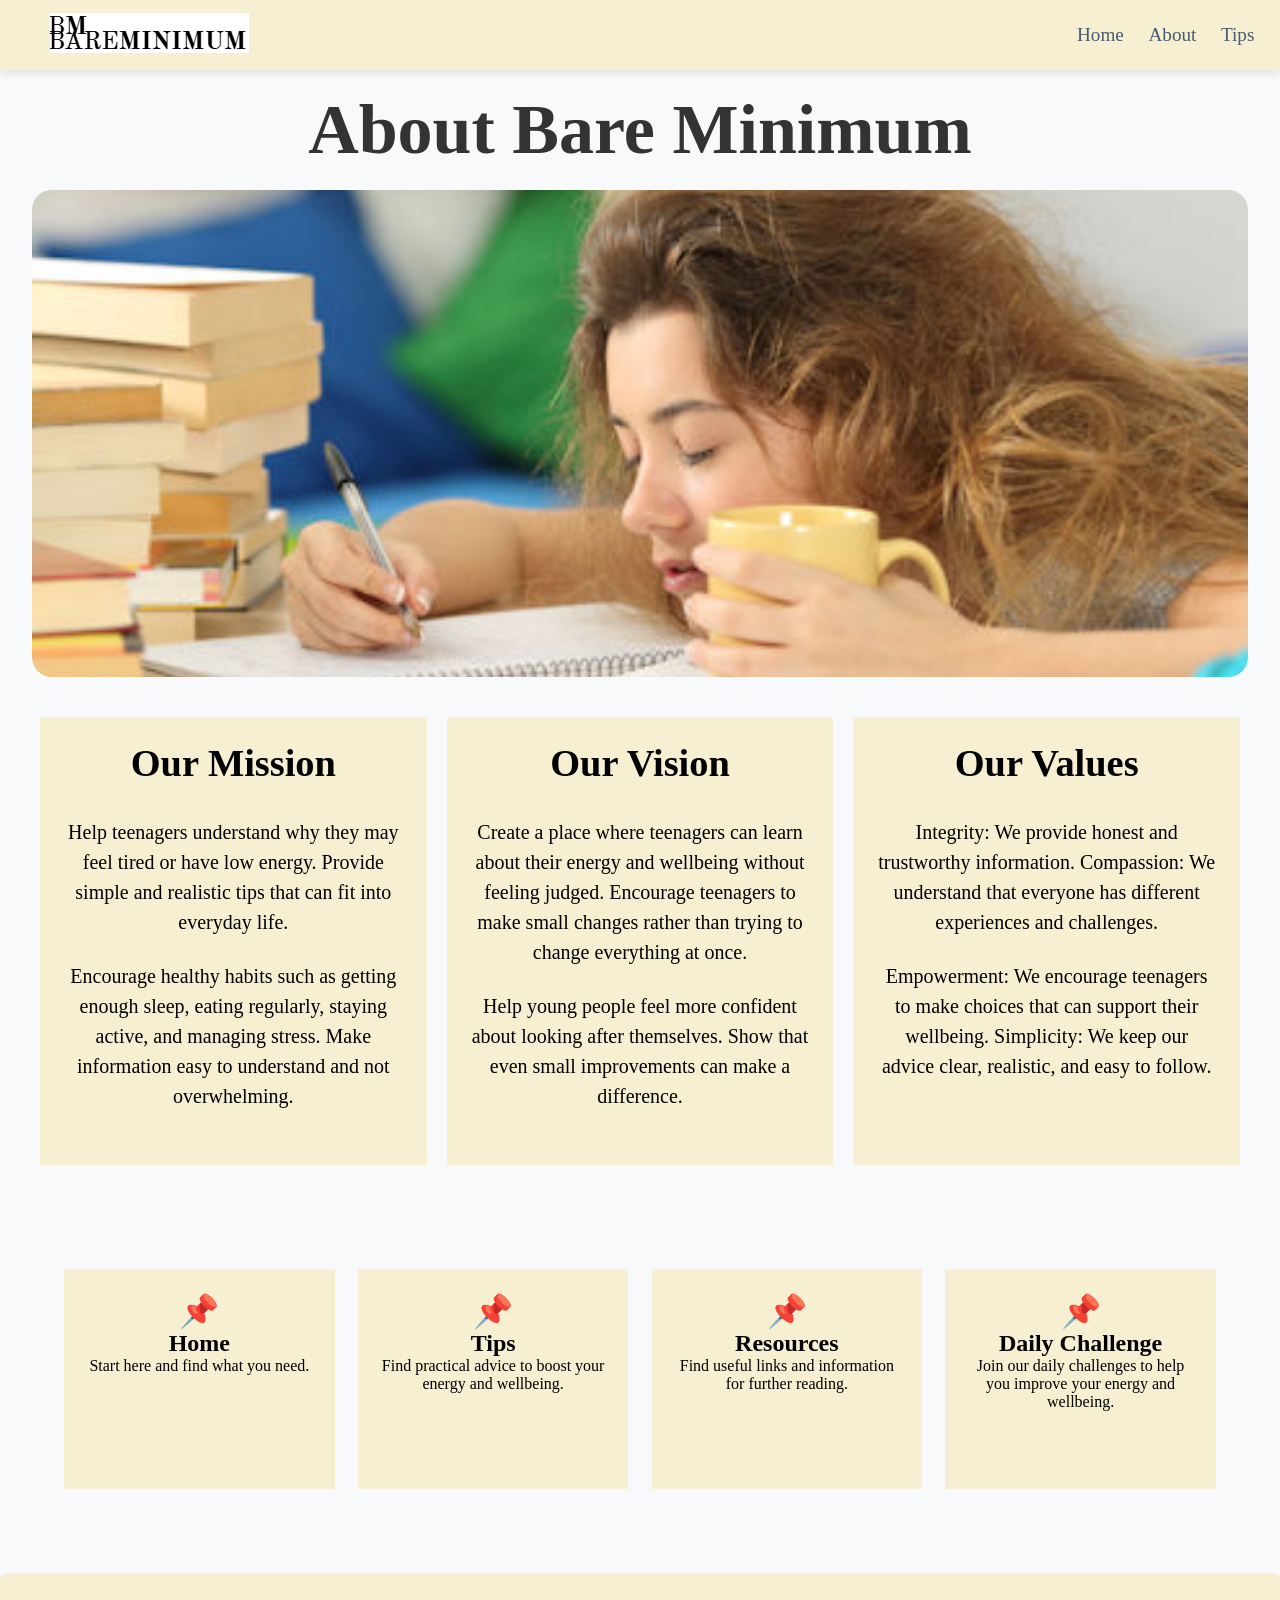
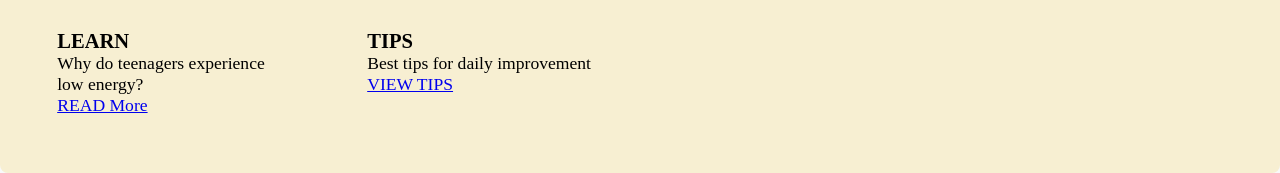
==== commit b8ab201e: "added font html" ====
--- a/about.html
+++ b/about.html
@@ -7,6 +7,11 @@
 
     <link rel="stylesheet" href="style.css">
 </head>
+
+<!-- Font -->
+
+<link href="https://fonts.googleapis.com/css2?family=Montserrat:wght@400;500;600;700&display=swap" rel="stylesheet">
+
 
 <body>
 
@@ -96,7 +101,7 @@
 <div class="feature-box">
 
 <h1>📌</h1>
-<h3> Home</h3>
+<h2> Home</h2>
 <p>Start here and find what you need.</p> 
 
 </div>
@@ -104,7 +109,7 @@
 <div class="feature-box">
 
 <h1>📌</h1>
-<h3> Tips</h3>
+<h2> Tips</h2>
 <p>Find practical advice to boost your energy and wellbeing.</p>
 
 </div>
@@ -112,7 +117,7 @@
 <div class="feature-box">
 
 <h1>📌</h1>
-<h3> Resources</h3>
+<h2> Resources</h2>
 <p>Find useful links and information for further reading.</p>
 
 </div>
@@ -120,7 +125,7 @@
 <div class="feature-box">
 
 <h1>📌</h1>
-<h3> Daily Challenge</h3>
+<h2> Daily Challenge</h2>
 <p>Join our daily challenges to help you improve your energy and wellbeing.</p>
 
 </div>
